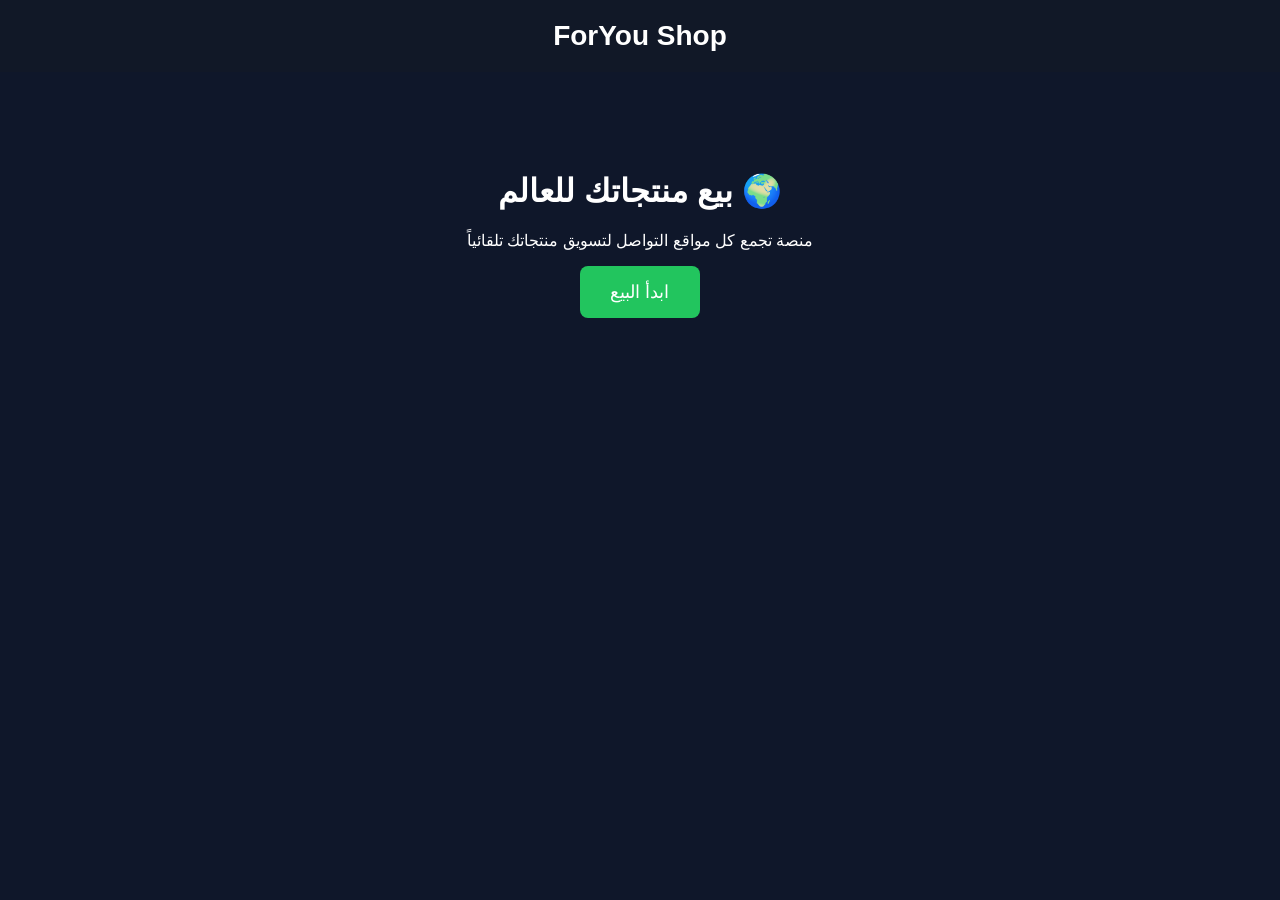
==== index.html @ 2165ddeb "Create index.html" ====
<!DOCTYPE html>
<html lang="en">
<head>
<meta charset="UTF-8">
<meta name="viewport" content="width=device-width, initial-scale=1.0">
<title>ForYou Shop</title>

<link rel="stylesheet" href="style.css">

<style>
body{
font-family: Arial, sans-serif;
background:#0f172a;
color:white;
text-align:center;
margin:0;
}

header{
padding:20px;
font-size:28px;
font-weight:bold;
background:#111827;
}

.hero{
margin-top:100px;
}

button{
padding:15px 30px;
border:none;
background:#22c55e;
color:white;
font-size:18px;
border-radius:8px;
cursor:pointer;
}
</style>

</head>

<body>

<header>
ForYou Shop
</header>

<div class="hero">
<h1>بيع منتجاتك للعالم 🌍</h1>
<p>منصة تجمع كل مواقع التواصل لتسويق منتجاتك تلقائياً</p>

<button>ابدأ البيع</button>
</div>

</body>
</html>
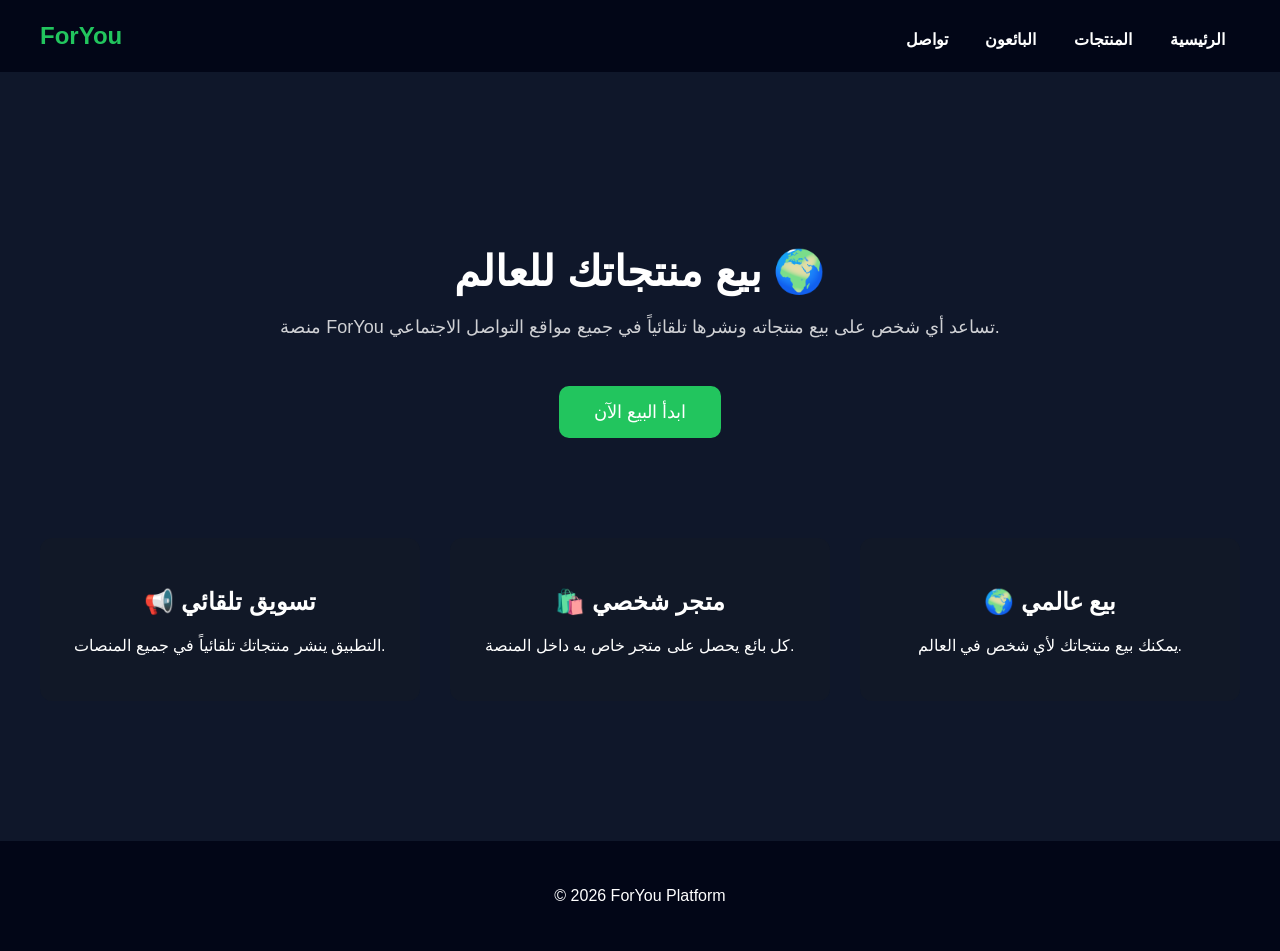
==== commit e8418502: "Update index.html" ====
--- a/index.html
+++ b/index.html
@@ -1,41 +1,98 @@
 <!DOCTYPE html>
-<html lang="en">
+<html lang="ar">
 <head>
+
 <meta charset="UTF-8">
 <meta name="viewport" content="width=device-width, initial-scale=1.0">
+
 <title>ForYou Shop</title>
 
 <link rel="stylesheet" href="style.css">
 
 <style>
+
 body{
-font-family: Arial, sans-serif;
+margin:0;
+font-family:Arial, Helvetica, sans-serif;
 background:#0f172a;
 color:white;
-text-align:center;
-margin:0;
 }
 
 header{
-padding:20px;
-font-size:28px;
+display:flex;
+justify-content:space-between;
+align-items:center;
+padding:20px 40px;
+background:#020617;
+}
+
+.logo{
+font-size:24px;
 font-weight:bold;
-background:#111827;
+color:#22c55e;
+}
+
+nav a{
+color:white;
+text-decoration:none;
+margin:0 15px;
+font-size:16px;
 }
 
 .hero{
-margin-top:100px;
+text-align:center;
+margin-top:120px;
+padding:20px;
 }
 
-button{
-padding:15px 30px;
+.hero h1{
+font-size:42px;
+margin-bottom:20px;
+}
+
+.hero p{
+font-size:18px;
+opacity:0.8;
+}
+
+.btn{
+margin-top:30px;
+padding:15px 35px;
+background:#22c55e;
 border:none;
-background:#22c55e;
 color:white;
 font-size:18px;
-border-radius:8px;
+border-radius:10px;
 cursor:pointer;
+transition:0.3s;
 }
+
+.btn:hover{
+background:#16a34a;
+transform:scale(1.05);
+}
+
+.features{
+display:grid;
+grid-template-columns:repeat(auto-fit,minmax(250px,1fr));
+gap:30px;
+padding:80px 40px;
+}
+
+.card{
+background:#111827;
+padding:30px;
+border-radius:12px;
+text-align:center;
+}
+
+footer{
+text-align:center;
+padding:30px;
+background:#020617;
+margin-top:60px;
+}
+
 </style>
 
 </head>
@@ -43,15 +100,57 @@
 <body>
 
 <header>
-ForYou Shop
+
+<div class="logo">ForYou</div>
+
+<nav>
+<a href="#">الرئيسية</a>
+<a href="#">المنتجات</a>
+<a href="#">البائعون</a>
+<a href="#">تواصل</a>
+</nav>
+
 </header>
 
-<div class="hero">
+<section class="hero">
+
 <h1>بيع منتجاتك للعالم 🌍</h1>
-<p>منصة تجمع كل مواقع التواصل لتسويق منتجاتك تلقائياً</p>
 
-<button>ابدأ البيع</button>
+<p>
+منصة ForYou تساعد أي شخص على بيع منتجاته
+ونشرها تلقائياً في جميع مواقع التواصل الاجتماعي.
+</p>
+
+<button class="btn">ابدأ البيع الآن</button>
+
+</section>
+
+<section class="features">
+
+<div class="card">
+<h2>📢 تسويق تلقائي</h2>
+<p>التطبيق ينشر منتجاتك تلقائياً في جميع المنصات.</p>
 </div>
+
+<div class="card">
+<h2>🛍️ متجر شخصي</h2>
+<p>كل بائع يحصل على متجر خاص به داخل المنصة.</p>
+</div>
+
+<div class="card">
+<h2>🌍 بيع عالمي</h2>
+<p>يمكنك بيع منتجاتك لأي شخص في العالم.</p>
+</div>
+
+</section>
+
+<footer>
+
+<p>© 2026 ForYou Platform</p>
+
+</footer>
+
+<script src="js/script.js"></script>
 
 </body>
 </html>
--- a/style.css
+++ b/style.css
@@ -0,0 +1,35 @@
+body{
+margin:0;
+font-family:Arial, sans-serif;
+background:#0f172a;
+color:white;
+}
+
+header{
+background:#020617;
+padding:20px;
+text-align:center;
+font-size:28px;
+font-weight:bold;
+}
+
+.hero{
+text-align:center;
+margin-top:120px;
+}
+
+button{
+background:#22c55e;
+border:none;
+padding:15px 30px;
+color:white;
+font-size:18px;
+border-radius:10px;
+cursor:pointer;
+transition:0.3s;
+}
+
+button:hover{
+background:#16a34a;
+transform:scale(1.05);
+}
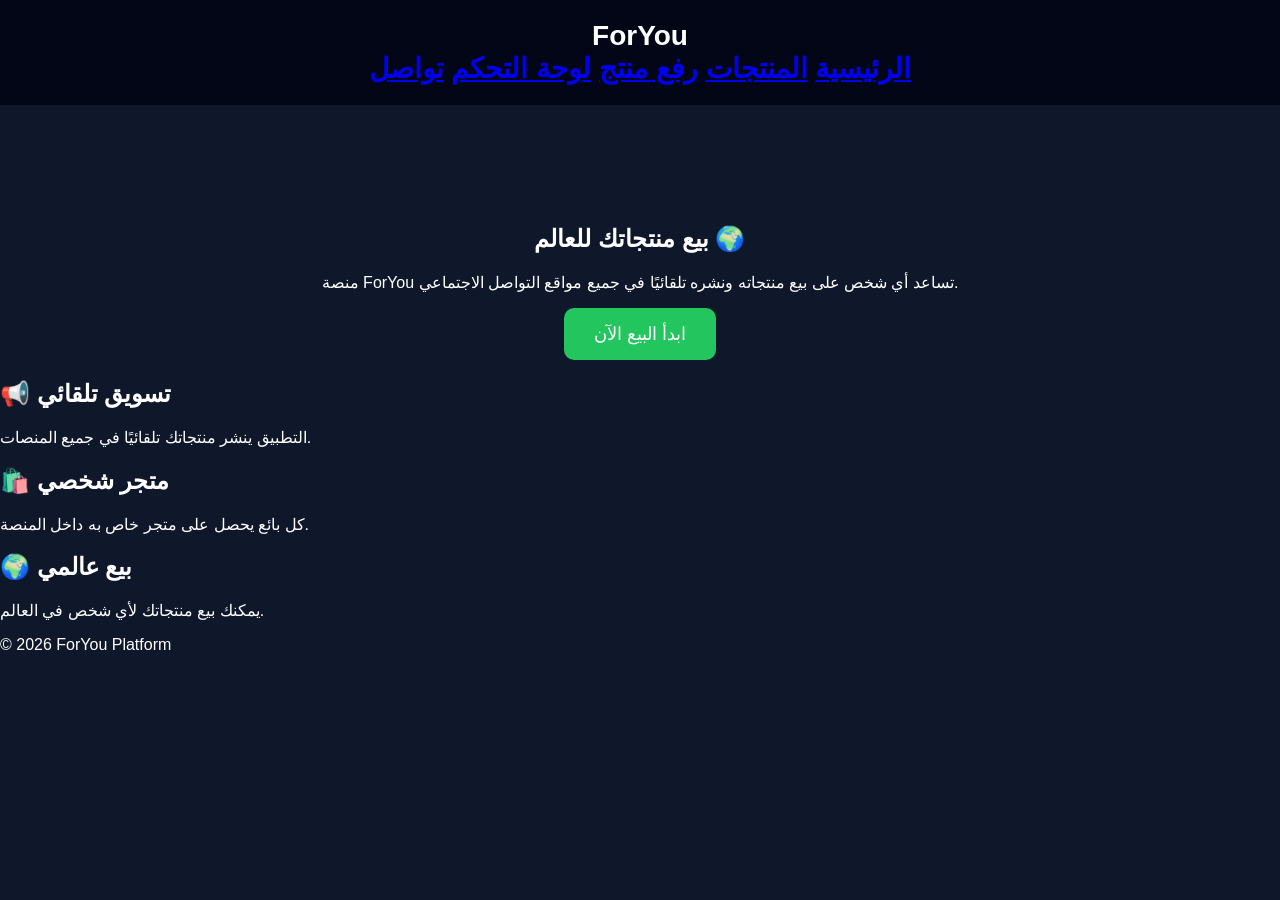
==== commit 8a5f99b6: "Update index.html" ====
--- a/index.html
+++ b/index.html
@@ -1,156 +1,49 @@
 <!DOCTYPE html>
 <html lang="ar">
 <head>
-
 <meta charset="UTF-8">
 <meta name="viewport" content="width=device-width, initial-scale=1.0">
-
 <title>ForYou Shop</title>
-
 <link rel="stylesheet" href="style.css">
-
-<style>
-
-body{
-margin:0;
-font-family:Arial, Helvetica, sans-serif;
-background:#0f172a;
-color:white;
-}
-
-header{
-display:flex;
-justify-content:space-between;
-align-items:center;
-padding:20px 40px;
-background:#020617;
-}
-
-.logo{
-font-size:24px;
-font-weight:bold;
-color:#22c55e;
-}
-
-nav a{
-color:white;
-text-decoration:none;
-margin:0 15px;
-font-size:16px;
-}
-
-.hero{
-text-align:center;
-margin-top:120px;
-padding:20px;
-}
-
-.hero h1{
-font-size:42px;
-margin-bottom:20px;
-}
-
-.hero p{
-font-size:18px;
-opacity:0.8;
-}
-
-.btn{
-margin-top:30px;
-padding:15px 35px;
-background:#22c55e;
-border:none;
-color:white;
-font-size:18px;
-border-radius:10px;
-cursor:pointer;
-transition:0.3s;
-}
-
-.btn:hover{
-background:#16a34a;
-transform:scale(1.05);
-}
-
-.features{
-display:grid;
-grid-template-columns:repeat(auto-fit,minmax(250px,1fr));
-gap:30px;
-padding:80px 40px;
-}
-
-.card{
-background:#111827;
-padding:30px;
-border-radius:12px;
-text-align:center;
-}
-
-footer{
-text-align:center;
-padding:30px;
-background:#020617;
-margin-top:60px;
-}
-
-</style>
-
 </head>
-
 <body>
 
 <header>
-
-<div class="logo">ForYou</div>
-
-<nav>
-<a href="#">الرئيسية</a>
-<a href="#">المنتجات</a>
-<a href="#">البائعون</a>
-<a href="#">تواصل</a>
-</nav>
-
+  <div class="logo">ForYou</div>
+  <nav>
+    <a href="index.html">الرئيسية</a>
+    <a href="products.html">المنتجات</a>
+    <a href="add-product.html">رفع منتج</a>
+    <a href="dashboard.html">لوحة التحكم</a>
+    <a href="#">تواصل</a>
+  </nav>
 </header>
 
 <section class="hero">
-
-<h1>بيع منتجاتك للعالم 🌍</h1>
-
-<p>
-منصة ForYou تساعد أي شخص على بيع منتجاته
-ونشرها تلقائياً في جميع مواقع التواصل الاجتماعي.
-</p>
-
-<button class="btn">ابدأ البيع الآن</button>
-
+  <h1>بيع منتجاتك للعالم 🌍</h1>
+  <p>منصة ForYou تساعد أي شخص على بيع منتجاته ونشره تلقائيًا في جميع مواقع التواصل الاجتماعي.</p>
+  <a href="add-product.html"><button class="btn">ابدأ البيع الآن</button></a>
 </section>
 
 <section class="features">
-
-<div class="card">
-<h2>📢 تسويق تلقائي</h2>
-<p>التطبيق ينشر منتجاتك تلقائياً في جميع المنصات.</p>
-</div>
-
-<div class="card">
-<h2>🛍️ متجر شخصي</h2>
-<p>كل بائع يحصل على متجر خاص به داخل المنصة.</p>
-</div>
-
-<div class="card">
-<h2>🌍 بيع عالمي</h2>
-<p>يمكنك بيع منتجاتك لأي شخص في العالم.</p>
-</div>
-
+  <div class="card">
+    <h2>📢 تسويق تلقائي</h2>
+    <p>التطبيق ينشر منتجاتك تلقائيًا في جميع المنصات.</p>
+  </div>
+  <div class="card">
+    <h2>🛍️ متجر شخصي</h2>
+    <p>كل بائع يحصل على متجر خاص به داخل المنصة.</p>
+  </div>
+  <div class="card">
+    <h2>🌍 بيع عالمي</h2>
+    <p>يمكنك بيع منتجاتك لأي شخص في العالم.</p>
+  </div>
 </section>
 
 <footer>
-
-<p>© 2026 ForYou Platform</p>
-
+  <p>© 2026 ForYou Platform</p>
 </footer>
 
 <script src="js/script.js"></script>
-
 </body>
 </html>
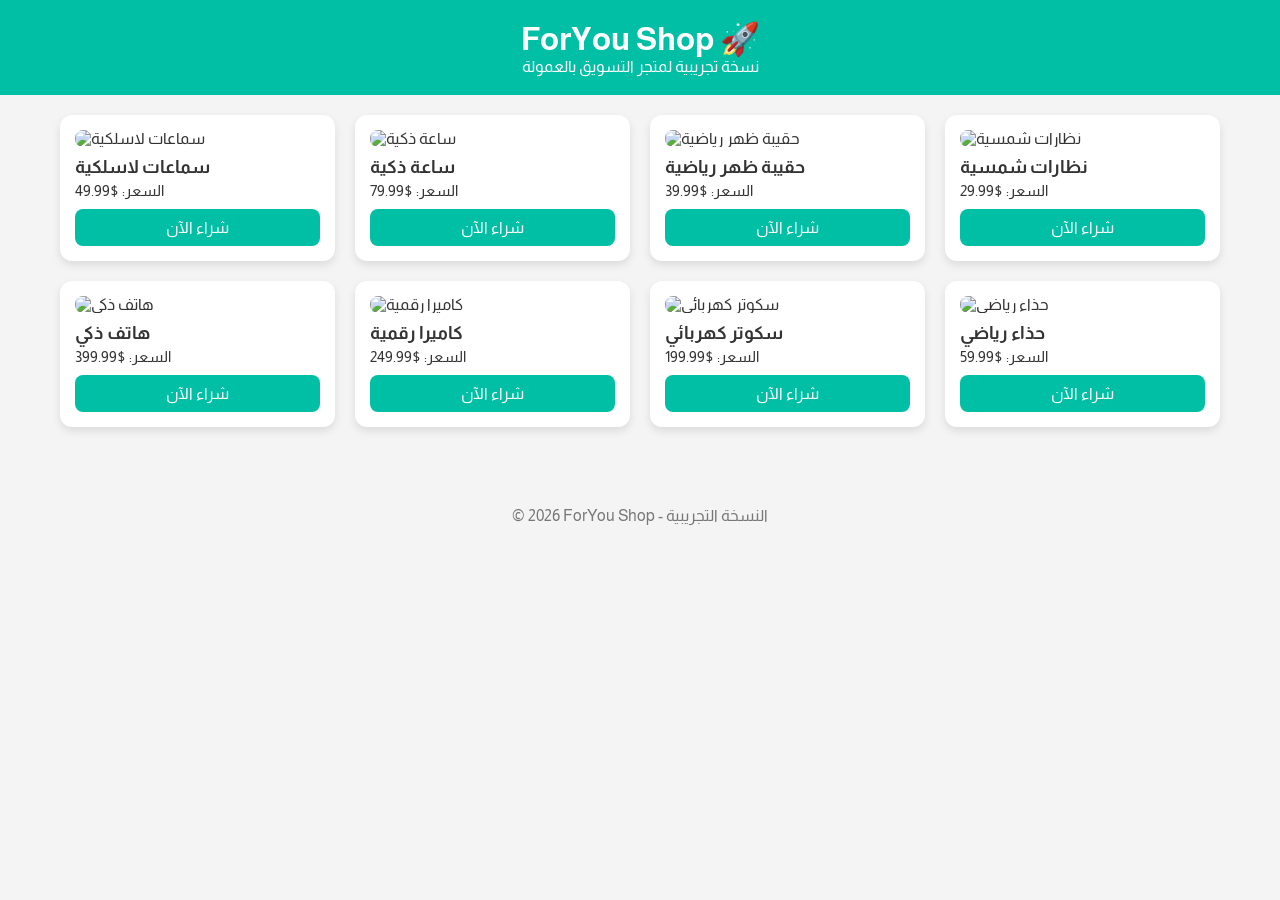
==== commit 07dc13fd: "Update index.html" ====
--- a/index.html
+++ b/index.html
@@ -3,47 +3,70 @@
 <head>
 <meta charset="UTF-8">
 <meta name="viewport" content="width=device-width, initial-scale=1.0">
-<title>ForYou Shop</title>
-<link rel="stylesheet" href="style.css">
+<title>ForYou Shop - النسخة التجريبية</title>
+<link href="https://fonts.googleapis.com/css2?family=Almarai:wght@400;700&display=swap" rel="stylesheet">
+<style>
+  * { box-sizing:border-box; font-family:'Almarai',sans-serif; margin:0; padding:0; }
+  body { background:#f4f4f4; color:#333; }
+  header { background:#00bfa5; color:white; padding:20px; text-align:center; }
+  header h1 { font-size:2rem; }
+  main { padding:20px; max-width:1200px; margin:0 auto; }
+  .products { display:grid; grid-template-columns:repeat(auto-fill,minmax(220px,1fr)); gap:20px; }
+  .product { background:white; border-radius:12px; box-shadow:0 4px 8px rgba(0,0,0,0.1); padding:15px; transition: transform 0.2s; }
+  .product:hover { transform: translateY(-5px); }
+  .product img { width:100%; border-radius:8px; margin-bottom:10px; }
+  .product h3 { font-size:1.1rem; margin-bottom:5px; }
+  .product p { font-size:0.95rem; margin-bottom:10px; }
+  .product button { background:#00bfa5; color:white; border:none; padding:10px; border-radius:8px; width:100%; cursor:pointer; font-size:1rem; }
+  .product button:hover { background:#009e88; }
+  footer { text-align:center; padding:20px; margin-top:40px; color:#777; }
+  @media (max-width:600px) { .products { grid-template-columns:1fr; } }
+</style>
 </head>
 <body>
 
 <header>
-  <div class="logo">ForYou</div>
-  <nav>
-    <a href="index.html">الرئيسية</a>
-    <a href="products.html">المنتجات</a>
-    <a href="add-product.html">رفع منتج</a>
-    <a href="dashboard.html">لوحة التحكم</a>
-    <a href="#">تواصل</a>
-  </nav>
+  <h1>ForYou Shop 🚀</h1>
+  <p>نسخة تجريبية لمتجر التسويق بالعمولة</p>
 </header>
 
-<section class="hero">
-  <h1>بيع منتجاتك للعالم 🌍</h1>
-  <p>منصة ForYou تساعد أي شخص على بيع منتجاته ونشره تلقائيًا في جميع مواقع التواصل الاجتماعي.</p>
-  <a href="add-product.html"><button class="btn">ابدأ البيع الآن</button></a>
-</section>
-
-<section class="features">
-  <div class="card">
-    <h2>📢 تسويق تلقائي</h2>
-    <p>التطبيق ينشر منتجاتك تلقائيًا في جميع المنصات.</p>
+<main>
+  <div class="products" id="products-container">
+    <!-- المنتجات ستظهر هنا تلقائيًا -->
   </div>
-  <div class="card">
-    <h2>🛍️ متجر شخصي</h2>
-    <p>كل بائع يحصل على متجر خاص به داخل المنصة.</p>
-  </div>
-  <div class="card">
-    <h2>🌍 بيع عالمي</h2>
-    <p>يمكنك بيع منتجاتك لأي شخص في العالم.</p>
-  </div>
-</section>
+</main>
 
 <footer>
-  <p>© 2026 ForYou Platform</p>
+  &copy; 2026 ForYou Shop - النسخة التجريبية
 </footer>
 
-<script src="js/script.js"></script>
+<script>
+  // ⚡ المنتجات التجريبية مع روابط Affiliate افتراضية
+  const products = [
+    { name:"سماعات لاسلكية", price:"$49.99", img:"https://via.placeholder.com/300x200?text=سماعات", link:"https://www.aliexpress.com" },
+    { name:"ساعة ذكية", price:"$79.99", img:"https://via.placeholder.com/300x200?text=ساعة", link:"https://www.amazon.com" },
+    { name:"حقيبة ظهر رياضية", price:"$39.99", img:"https://via.placeholder.com/300x200?text=حقيبة", link:"https://www.aliexpress.com" },
+    { name:"نظارات شمسية", price:"$29.99", img:"https://via.placeholder.com/300x200?text=نظارات", link:"https://www.amazon.com" },
+    { name:"هاتف ذكي", price:"$399.99", img:"https://via.placeholder.com/300x200?text=هاتف", link:"https://www.aliexpress.com" },
+    { name:"كاميرا رقمية", price:"$249.99", img:"https://via.placeholder.com/300x200?text=كاميرا", link:"https://www.amazon.com" },
+    { name:"سكوتر كهربائي", price:"$199.99", img:"https://via.placeholder.com/300x200?text=سكوتر", link:"https://www.aliexpress.com" },
+    { name:"حذاء رياضي", price:"$59.99", img:"https://via.placeholder.com/300x200?text=حذاء", link:"https://www.amazon.com" }
+  ];
+
+  const container = document.getElementById("products-container");
+
+  products.forEach(prod => {
+    const div = document.createElement("div");
+    div.className = "product";
+    div.innerHTML = `
+      <img src="${prod.img}" alt="${prod.name}">
+      <h3>${prod.name}</h3>
+      <p>السعر: ${prod.price}</p>
+      <button onclick="window.open('${prod.link}','_blank')">شراء الآن</button>
+    `;
+    container.appendChild(div);
+  });
+</script>
+
 </body>
 </html>
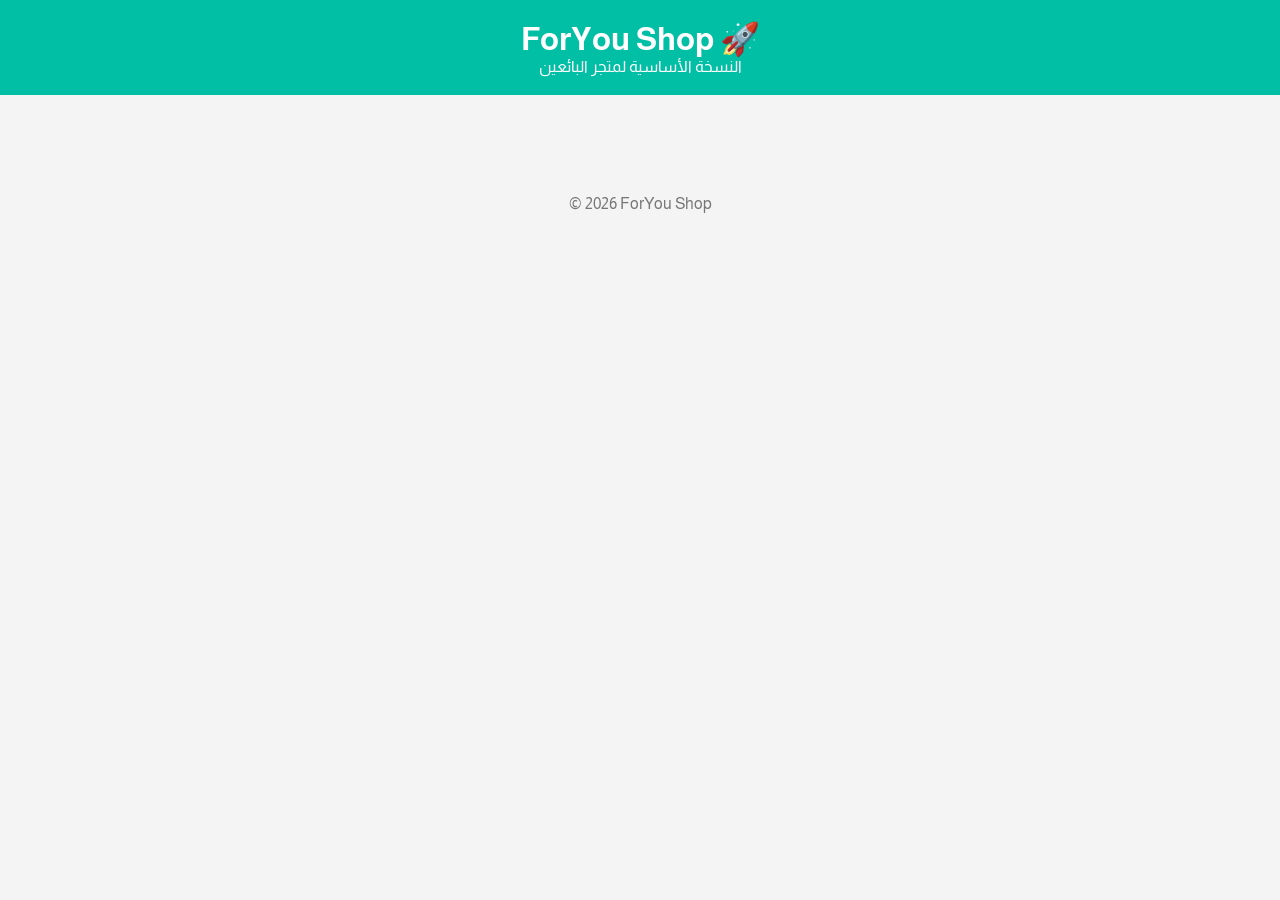
==== commit 1a3589cb: "Update index.html" ====
--- a/index.html
+++ b/index.html
@@ -3,7 +3,7 @@
 <head>
 <meta charset="UTF-8">
 <meta name="viewport" content="width=device-width, initial-scale=1.0">
-<title>ForYou Shop - النسخة التجريبية</title>
+<title>ForYou Shop</title>
 <link href="https://fonts.googleapis.com/css2?family=Almarai:wght@400;700&display=swap" rel="stylesheet">
 <style>
   * { box-sizing:border-box; font-family:'Almarai',sans-serif; margin:0; padding:0; }
@@ -12,13 +12,10 @@
   header h1 { font-size:2rem; }
   main { padding:20px; max-width:1200px; margin:0 auto; }
   .products { display:grid; grid-template-columns:repeat(auto-fill,minmax(220px,1fr)); gap:20px; }
-  .product { background:white; border-radius:12px; box-shadow:0 4px 8px rgba(0,0,0,0.1); padding:15px; transition: transform 0.2s; }
+  .product { background:white; border-radius:12px; box-shadow:0 4px 8px rgba(0,0,0,0.1); padding:15px; transition: transform 0.2s; min-height:250px; display:flex; flex-direction:column; justify-content:center; align-items:center; }
   .product:hover { transform: translateY(-5px); }
-  .product img { width:100%; border-radius:8px; margin-bottom:10px; }
-  .product h3 { font-size:1.1rem; margin-bottom:5px; }
-  .product p { font-size:0.95rem; margin-bottom:10px; }
-  .product button { background:#00bfa5; color:white; border:none; padding:10px; border-radius:8px; width:100%; cursor:pointer; font-size:1rem; }
-  .product button:hover { background:#009e88; }
+  .product img { width:100%; border-radius:8px; margin-bottom:10px; display:none; }
+  .product h3, .product p, .product button { display:none; }
   footer { text-align:center; padding:20px; margin-top:40px; color:#777; }
   @media (max-width:600px) { .products { grid-template-columns:1fr; } }
 </style>
@@ -27,45 +24,29 @@
 
 <header>
   <h1>ForYou Shop 🚀</h1>
-  <p>نسخة تجريبية لمتجر التسويق بالعمولة</p>
+  <p>النسخة الأساسية لمتجر البائعين</p>
 </header>
 
 <main>
   <div class="products" id="products-container">
-    <!-- المنتجات ستظهر هنا تلقائيًا -->
+    <!-- سيتم إضافة المنتجات من لوحة التحكم لاحقًا -->
   </div>
 </main>
 
 <footer>
-  &copy; 2026 ForYou Shop - النسخة التجريبية
+  &copy; 2026 ForYou Shop
 </footer>
 
 <script>
-  // ⚡ المنتجات التجريبية مع روابط Affiliate افتراضية
-  const products = [
-    { name:"سماعات لاسلكية", price:"$49.99", img:"https://via.placeholder.com/300x200?text=سماعات", link:"https://www.aliexpress.com" },
-    { name:"ساعة ذكية", price:"$79.99", img:"https://via.placeholder.com/300x200?text=ساعة", link:"https://www.amazon.com" },
-    { name:"حقيبة ظهر رياضية", price:"$39.99", img:"https://via.placeholder.com/300x200?text=حقيبة", link:"https://www.aliexpress.com" },
-    { name:"نظارات شمسية", price:"$29.99", img:"https://via.placeholder.com/300x200?text=نظارات", link:"https://www.amazon.com" },
-    { name:"هاتف ذكي", price:"$399.99", img:"https://via.placeholder.com/300x200?text=هاتف", link:"https://www.aliexpress.com" },
-    { name:"كاميرا رقمية", price:"$249.99", img:"https://via.placeholder.com/300x200?text=كاميرا", link:"https://www.amazon.com" },
-    { name:"سكوتر كهربائي", price:"$199.99", img:"https://via.placeholder.com/300x200?text=سكوتر", link:"https://www.aliexpress.com" },
-    { name:"حذاء رياضي", price:"$59.99", img:"https://via.placeholder.com/300x200?text=حذاء", link:"https://www.amazon.com" }
-  ];
-
+  // حاليًا الشبكة فارغة، المنتجات ستضاف لاحقًا من لوحة التحكم
   const container = document.getElementById("products-container");
 
-  products.forEach(prod => {
-    const div = document.createElement("div");
-    div.className = "product";
-    div.innerHTML = `
-      <img src="${prod.img}" alt="${prod.name}">
-      <h3>${prod.name}</h3>
-      <p>السعر: ${prod.price}</p>
-      <button onclick="window.open('${prod.link}','_blank')">شراء الآن</button>
-    `;
-    container.appendChild(div);
-  });
+  // مثال لإضافة منتج لاحقًا:
+  // const prod = { name:"مثال منتج", price:"$99", img:"url" };
+  // const div = document.createElement("div");
+  // div.className = "product";
+  // div.innerHTML = `<h3>${prod.name}</h3><p>${prod.price}</p><img src="${prod.img}" alt="${prod.name}"><button>شراء الآن</button>`;
+  // container.appendChild(div);
 </script>
 
 </body>
